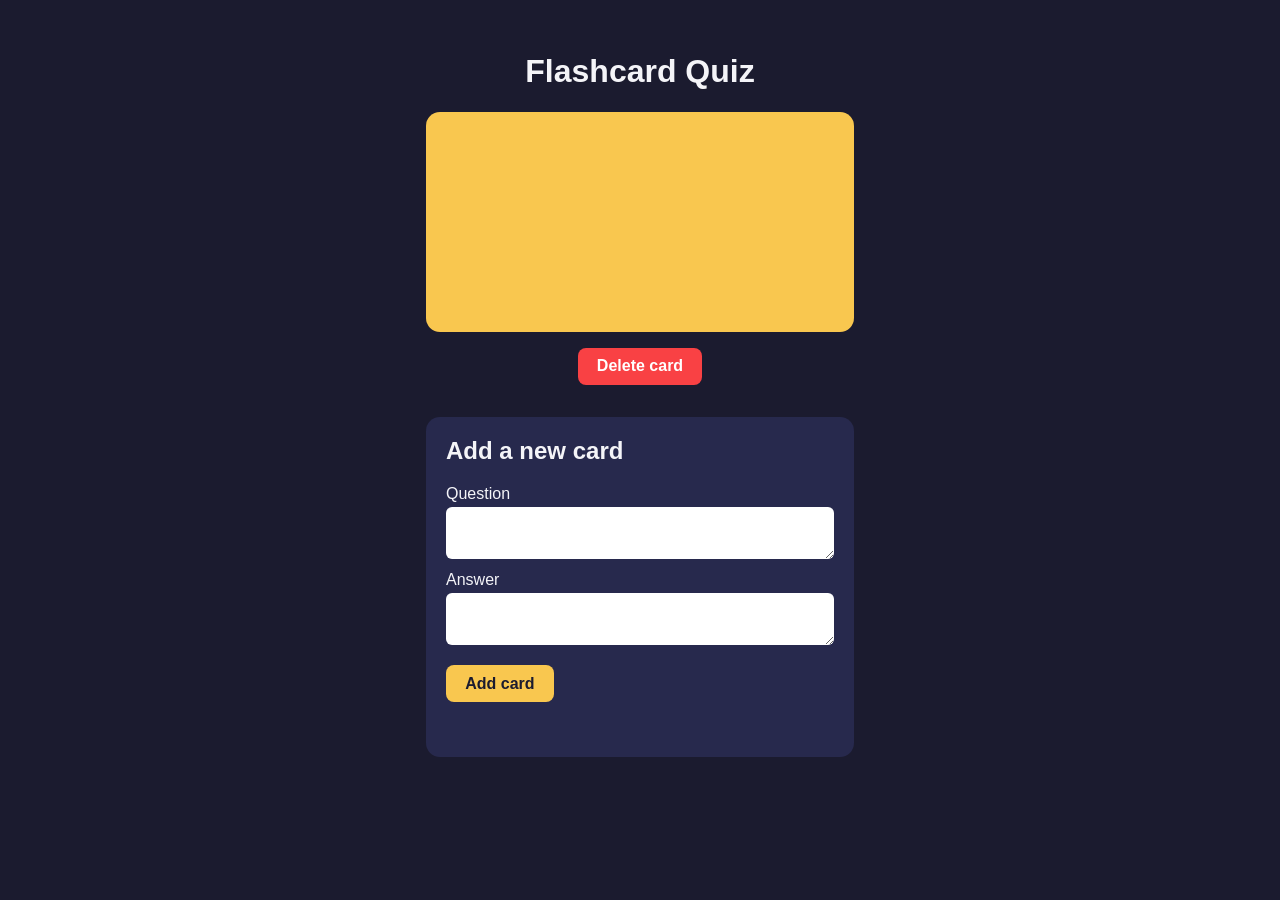
==== flashcard-quiz-app/index.html @ 5caf593e "Initial commit: Add 5 Front End Development projects" ====
<!DOCTYPE html>
<html lang="en">
  <head>
    <meta charset="UTF-8" />
    <meta name="viewport" content="width=device-width, initial-scale=1.0" />
    <title>Flashcard Quiz</title>
    <link rel="stylesheet" href="styles.css" />
  </head>
  <body>
    <main class="app">
      <h1>Flashcard Quiz</h1>
      <p id="counter" class="counter"></p>

      <div id="flashcard" class="flashcard">
        <div class="face front"><p id="front-display"></p></div>
        <div class="face back"><p id="back-display"></p></div>
      </div>

      <button id="delete-btn" type="button">Delete card</button>

      <form id="entry-form">
        <h2>Add a new card</h2>
        <label for="front-text">Question</label>
        <textarea id="front-text" rows="2"></textarea>

        <label for="back-text">Answer</label>
        <textarea id="back-text" rows="2"></textarea>

        <button type="submit">Add card</button>
        <p id="error-msg" class="error" role="alert"></p>
      </form>
    </main>

    <script src="index.ts"></script>
  </body>
</html>
---- flashcard-quiz-app/styles.css ----
:root {
  --bg: #1b1b2f;
  --panel: #27294d;
  --front: #f9c74f;
  --back: #90be6d;
  --ink: #1b1b2f;
  --text: #f4f4f8;
}

* { box-sizing: border-box; }

body {
  margin: 0;
  min-height: 100vh;
  background: var(--bg);
  color: var(--text);
  font-family: "Trebuchet MS", Verdana, sans-serif;
}

.app {
  max-width: 460px;
  margin: 0 auto;
  padding: 2rem 1rem;
  text-align: center;
}

.counter { opacity: 0.7; margin-top: 0; }

.flashcard {
  position: relative;
  width: 100%;
  height: 220px;
  margin-bottom: 1rem;
  cursor: pointer;
  perspective: 1000px;
}

.face {
  position: absolute;
  inset: 0;
  display: flex;
  align-items: center;
  justify-content: center;
  padding: 1.25rem;
  border-radius: 14px;
  color: var(--ink);
  font-size: 1.3rem;
  font-weight: bold;
  backface-visibility: hidden;
  transition: transform 0.5s;
}

.front { background: var(--front); transform: rotateY(0deg); }
.back  { background: var(--back);  transform: rotateY(180deg); }

.flashcard.flipped .front { transform: rotateY(-180deg); }
.flashcard.flipped .back  { transform: rotateY(0deg); }

button {
  padding: 0.6rem 1.2rem;
  font: inherit;
  font-weight: bold;
  color: var(--ink);
  background: var(--front);
  border: none;
  border-radius: 8px;
  cursor: pointer;
}

#delete-btn { background: #f94144; color: #fff; }

form {
  margin-top: 2rem;
  padding: 1.25rem;
  background: var(--panel);
  border-radius: 14px;
  text-align: left;
}

form h2 { margin-top: 0; }
label { display: block; margin: 0.5rem 0 0.25rem; }

textarea {
  width: 100%;
  padding: 0.5rem;
  font: inherit;
  border: none;
  border-radius: 6px;
  resize: vertical;
}

form button { margin-top: 1rem; }
.error { color: #ff8b8b; min-height: 1.2rem; margin-bottom: 0; }

:focus-visible { outline: 3px solid #fff; outline-offset: 2px; }
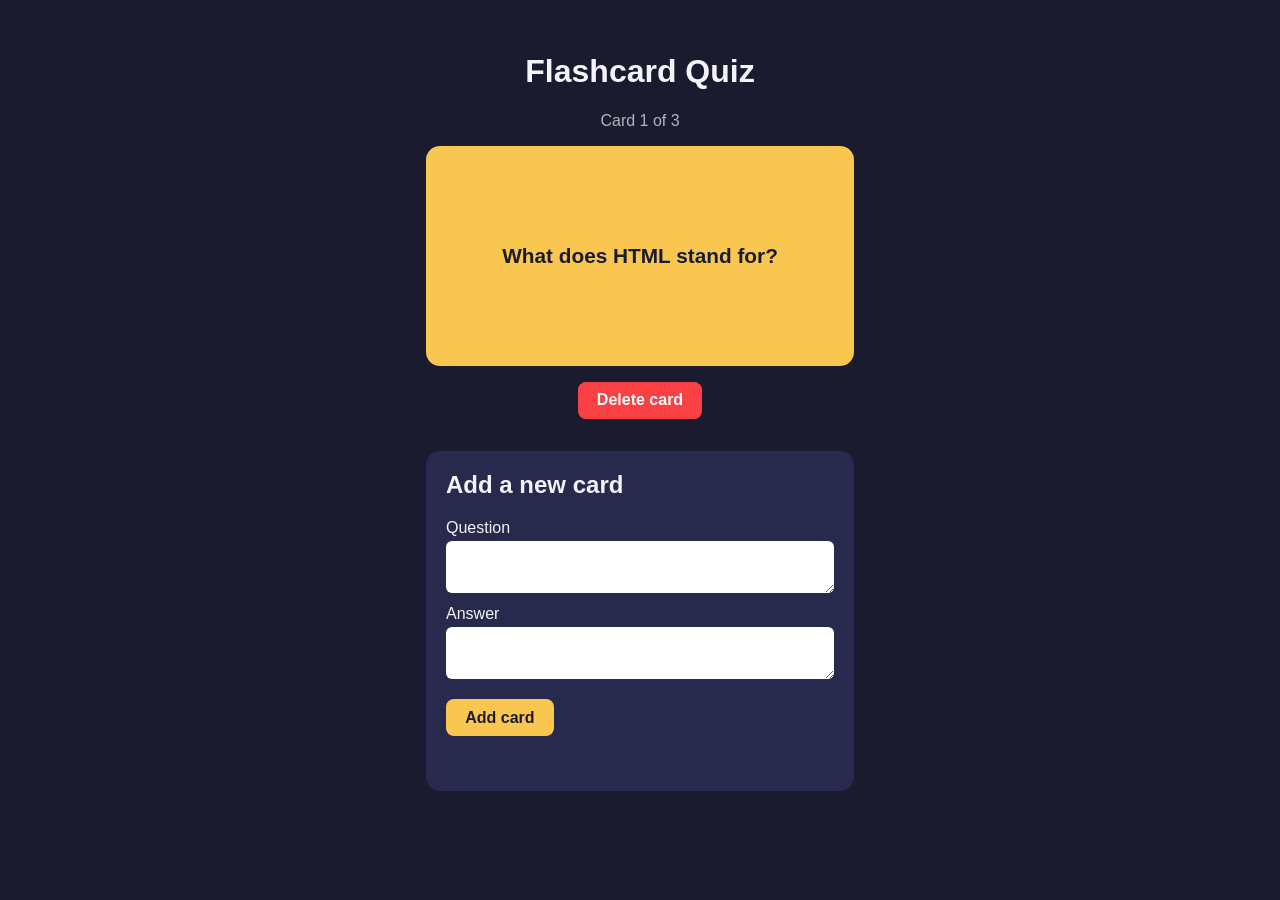
==== commit 912a8adb: "Compile TypeScript to JavaScript for GitHub Pages" ====
--- a/flashcard-quiz-app/index.html
+++ b/flashcard-quiz-app/index.html
@@ -31,6 +31,6 @@
       </form>
     </main>
 
-    <script src="index.ts"></script>
+    <script src="index.js"></script>
   </body>
 </html>
